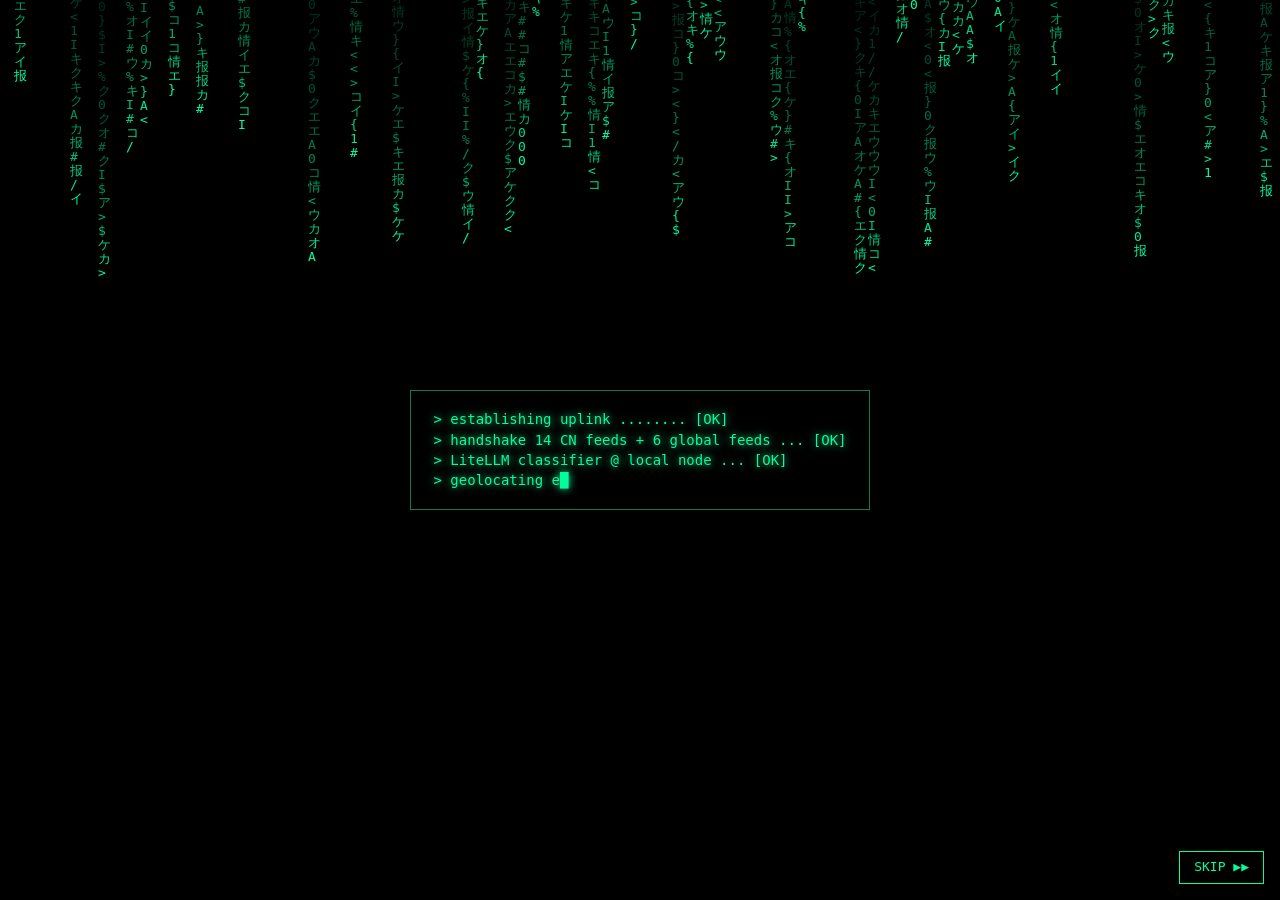
==== index.html @ e66cf2d8 "互联网情报系统 预览版：3D地球+事件流+模型榜+搜索+中英+本地门禁" ====
<!DOCTYPE html><html lang="zh-CN"><head><meta charset="utf-8"><meta name="viewport" content="width=device-width,initial-scale=1,viewport-fit=cover"><meta name="theme-color" content="#000">
<title>互联网情报系统 · Internet Intelligence System</title><style>:root{--g:#00ff9c;--c:#00e5ff;--r:#ff3b5c;--y:#ffc400;--dim:#0a7a52;--bg:#010403;--pn:rgba(0,20,12,.72)}*{box-sizing:border-box}html,body{margin:0;height:100%;background:var(--bg);color:#bfeedd;font:13px/1.45 "JetBrains Mono",Consolas,Menlo,monospace;overflow:hidden}a{color:var(--c);text-decoration:none}a:hover{text-decoration:underline}.crt{pointer-events:none;position:fixed;inset:0;z-index:90;background:repeating-linear-gradient(0deg,rgba(0,0,0,.18) 0 1px,transparent 1px 3px)}#intro{position:fixed;inset:0;z-index:100;background:#000;display:flex;align-items:center;justify-content:center;transition:opacity .6s}#intro canvas{position:absolute;inset:0;width:100%;height:100%}#introTxt{position:relative;color:var(--g);text-shadow:0 0 8px var(--g);font-size:14px;white-space:pre;max-width:92vw;overflow:hidden;background:rgba(0,0,0,.55);padding:18px 22px;border:1px solid var(--dim)}#introTxt .big{display:block;font-size:clamp(20px,5vw,44px);color:#eafff5;letter-spacing:.12em;margin:10px 0;text-shadow:0 0 14px var(--g),2px 0 var(--r),-2px 0 var(--c);animation:gl 2.2s infinite}@keyframes gl{0%,92%,100%{transform:none}93%{transform:translate(3px,-1px)}95%{transform:translate(-3px,1px)}97%{transform:translate(1px,2px)}}#skip{position:absolute;right:16px;bottom:16px;z-index:2;background:none;border:1px solid var(--g);color:var(--g);padding:6px 14px;font:inherit;cursor:pointer}#auth{position:fixed;inset:0;z-index:80;display:none;align-items:center;justify-content:center;background:radial-gradient(circle at 50% 40%,#032417,#000 70%)}#auth form{width:min(380px,92vw);padding:26px;border:1px solid var(--g);background:rgba(0,12,8,.9);box-shadow:0 0 30px rgba(0,255,156,.25)}#auth h1{margin:0 0 4px;color:var(--g);font-size:20px;letter-spacing:.08em}#auth .sub{color:var(--dim);margin-bottom:16px}#auth .tabs{display:flex;gap:8px;margin-bottom:14px}#auth .tabs button{flex:1}#auth label{display:block;margin:10px 0 4px;color:var(--c)}#auth input{width:100%;padding:9px;background:#000;border:1px solid var(--dim);color:var(--g);font:inherit;outline:none}#auth input:focus{border-color:var(--g);box-shadow:0 0 8px var(--g)}button.b{background:none;border:1px solid var(--dim);color:var(--g);padding:7px 10px;font:inherit;cursor:pointer}button.b.on,button.b:hover{border-color:var(--g);background:rgba(0,255,156,.12)}#auth .go{width:100%;margin-top:16px;padding:10px;border-color:var(--g)}#aMsg{min-height:1.4em;margin-top:10px;color:var(--y)}#auth .note{font-size:11px;color:var(--dim);margin-top:10px}#app{display:none;height:100%;grid-template-columns:330px 1fr 340px;grid-template-rows:auto auto 1fr;gap:8px;padding:8px}.panel{background:var(--pn);border:1px solid rgba(0,255,156,.28);position:relative;overflow:hidden;backdrop-filter:blur(3px)}.panel h2{margin:0;padding:7px 10px;font-size:13px;color:var(--c);border-bottom:1px solid rgba(0,229,255,.2);letter-spacing:.05em}header{grid-column:1/-1;display:flex;align-items:center;gap:14px;padding:8px 12px;flex-wrap:wrap}.logo{font-size:18px;color:var(--g);text-shadow:0 0 8px var(--g);letter-spacing:.08em;white-space:nowrap}.logo small{display:block;font-size:11px;color:var(--dim);letter-spacing:0}.stats{display:flex;gap:16px;margin-left:auto}.stats b{display:block;font-size:20px;color:var(--c);text-align:center}.stats span{font-size:11px;color:var(--dim)}.bar{grid-column:1/-1;display:flex;gap:6px;flex-wrap:wrap;align-items:center;padding:6px 10px}.bar input,.bar select{background:#000;border:1px solid var(--dim);color:var(--g);font:inherit;padding:6px 8px}#q{flex:1;min-width:180px}#stream{grid-row:3;display:flex;flex-direction:column}#evs{overflow-y:auto;flex:1;padding:4px 8px}.ev{padding:7px 4px;border-bottom:1px dashed rgba(0,255,156,.15);animation:in .5s}.ev:hover{background:rgba(0,229,255,.07)}@keyframes in{from{opacity:0;transform:translateX(-14px)}}.ev .t{color:#e6fff4}.ev .m{font-size:11px;color:var(--dim);margin-top:3px;display:flex;gap:6px;flex-wrap:wrap}.tag{padding:0 5px;border:1px solid;font-size:10px}.c-model{color:var(--c)}.c-funding{color:var(--y)}.c-policy{color:var(--r)}.c-paper{color:#b98cff}.c-product{color:var(--g)}.c-other{color:#789}#mapBox{grid-row:3;min-height:300px}#globe,#map2d{position:absolute;inset:0}#map2d{width:100%;height:100%}#mapInfo{position:absolute;left:10px;bottom:8px;font-size:11px;color:var(--dim);z-index:3;pointer-events:none}#legend{position:absolute;right:10px;top:40px;z-index:3;font-size:11px;display:flex;flex-direction:column;gap:3px}#side{grid-row:3;display:flex;flex-direction:column;gap:8px;overflow-y:auto}.rows{padding:6px 10px}.row{display:flex;align-items:center;gap:6px;margin:4px 0;font-size:12px}.row .n{width:84px;overflow:hidden;white-space:nowrap;text-overflow:ellipsis}.row .bar2{flex:1;height:8px;background:rgba(0,255,156,.1)}.row .bar2 i{display:block;height:100%;background:linear-gradient(90deg,var(--dim),var(--g));box-shadow:0 0 6px var(--g)}.row .v{width:36px;text-align:right;color:var(--c)}.lb{padding:4px 10px 8px}.lb .tabs{display:flex;gap:6px;margin:4px 0}.lb ol{margin:0;padding-left:22px}.lb li{margin:3px 0;font-size:12px}.lb li em{color:var(--y);font-style:normal;float:right}.lb .src{font-size:10px;color:var(--dim)}#tip{position:fixed;z-index:70;pointer-events:none;background:rgba(0,0,0,.9);border:1px solid var(--g);padding:6px 9px;max-width:300px;display:none;font-size:12px}@media (max-width:900px){html,body{overflow:auto}#app{display:none;flex-direction:column;height:auto}header{order:0}.bar{order:1}#mapBox{order:2}#stream{order:3}#side{order:4}#lang,#out{padding:4px 8px}header,.bar{grid-column:1}#mapBox{grid-row:auto;height:56vh}#stream{grid-row:auto;height:60vh}#side{grid-row:auto;overflow:visible}.stats{gap:10px;margin-left:0}.stats b{font-size:16px}.logo{font-size:15px}}</style></head><body>
<div class="crt"></div>
<div id="intro"><canvas id="rainI"></canvas><pre id="introTxt"></pre><button id="skip">SKIP ▶▶</button></div>
<div id="auth"><form autocomplete="on"><h1 id="aT"></h1><div class="sub" id="aSub"></div><div class="tabs"><button type="button" class="b on" id="tL"></button><button type="button" class="b" id="tR"></button></div>
<label id="lU" for="aU"></label><input id="aU" autocomplete="username" required><label id="lP" for="aP"></label><input id="aP" type="password" autocomplete="current-password" required>
<button class="b go" id="aGo"></button><div id="aMsg"></div><div class="note" id="aNote"></div></form></div>
<div id="app">
<header class="panel"><div class="logo"><span id="ttl"></span><small id="sub"></small></div>
<div class="stats"><div><b id="sE">0</b><span id="sL"></span></div><div><b id="sCn">0</b><span id="sC"></span></div><div><b id="sOr">0</b><span id="sO"></span></div><div><b id="sUv" style="font-size:12px">--</b><span id="sU"></span></div></div>
<button class="b" id="lang">EN</button><button class="b" id="out"></button></header>
<div class="bar panel"><input id="q" type="search"><select id="fCat"></select><select id="fReg"></select><select id="fT"></select></div>
<section class="panel" id="stream"><h2 id="hEv"></h2><div id="evs"></div></section>
<section class="panel" id="mapBox"><div id="globe"></div><canvas id="map2d"></canvas><div id="legend"></div><div id="mapInfo"></div></section>
<aside id="side"><section class="panel"><h2 id="hC"></h2><div class="rows" id="byC"></div></section><section class="panel"><h2 id="hO"></h2><div class="rows" id="byO"></div></section>
<section class="panel lb"><h2 id="hLb" style="margin:0 -10px"></h2><div class="tabs"><button class="b on" id="tA"></button><button class="b" id="tO"></button></div><div id="lbBody"></div></section></aside>
</div><script>const $=id=>document.getElementById(id);const MOB=matchMedia('(max-width:900px)').matches;
const I18N={zh:{title:'互联网情报系统',sub:'INTERNET INTELLIGENCE SYSTEM · 全球AI热点实时地图',ev:'实时事件流',events:'事件',countries:'国家/地区',orgs:'机构',updated:'更新',byC:'按国家/地区统计',byO:'按公司/机构统计',lb:'主流 AI 模型榜',q:'$ search 中英全文搜索…',allCat:'全部类别',allReg:'全部地区',allT:'全部时间',h24:'24小时内',d3:'3天内',d7:'7天内',
cat:{model:'模型发布',funding:'融资',policy:'政策',paper:'论文',product:'产品',other:'其他'},arena:'LMArena 综合',orr:'OpenRouter 调用量',src:'来源',login:'登录',reg:'注册',user:'用户名',pw:'密码',enter:'[ 接入系统 ]',create:'[ 创建账号 ]',logout:'退出',
aNote:'本地门禁：账号仅存于本浏览器，密码经 PBKDF2-SHA256 哈希。',aSub:'身份验证 // AUTH REQUIRED',noUser:'用户不存在，请先注册',badPw:'密码错误',exists:'用户名已存在',short:'用户名≥3位，密码≥6位',ok:'注册成功，正在接入…',mode2d:'2D 模式',mode3d:'3D 地球',unk:'未定位'},
en:{title:'Internet Intelligence System',sub:'互联网情报系统 · Global AI hotspots, live',ev:'Live Event Stream',events:'Events',countries:'Countries',orgs:'Orgs',updated:'Updated',byC:'By Country/Region',byO:'By Company/Org',lb:'Top AI Model Leaderboards',q:'$ search full-text (EN/中文)…',allCat:'All categories',allReg:'All regions',allT:'Any time',h24:'Last 24h',d3:'Last 3 days',d7:'Last 7 days',
cat:{model:'Model release',funding:'Funding',policy:'Policy',paper:'Paper',product:'Product',other:'Other'},arena:'LMArena Overall',orr:'OpenRouter usage',src:'Source',login:'Login',reg:'Register',user:'Username',pw:'Password',enter:'[ ACCESS ]',create:'[ CREATE ACCOUNT ]',logout:'Logout',
aNote:'Local gate only: account stored in this browser, password hashed with PBKDF2-SHA256.',aSub:'AUTH REQUIRED // 身份验证',noUser:'User not found — register first',badPw:'Wrong password',exists:'Username taken',short:'Username ≥3, password ≥6 chars',ok:'Registered, connecting…',mode2d:'2D mode',mode3d:'3D globe',unk:'Unlocated'}};
const CN={US:['美国','United States'],CN:['中国','China'],GB:['英国','UK'],FR:['法国','France'],DE:['德国','Germany'],JP:['日本','Japan'],KR:['韩国','Korea'],IN:['印度','India'],CA:['加拿大','Canada'],IL:['以色列','Israel'],SG:['新加坡','Singapore'],AE:['阿联酋','UAE'],SA:['沙特','Saudi Arabia'],TW:['中国台湾','Taiwan, China'],HK:['中国香港','Hong Kong, China'],RU:['俄罗斯','Russia'],BR:['巴西','Brazil'],AU:['澳大利亚','Australia'],NL:['荷兰','Netherlands'],SE:['瑞典','Sweden'],CH:['瑞士','Switzerland'],IT:['意大利','Italy'],ES:['西班牙','Spain'],EU:['欧盟','EU'],IE:['爱尔兰','Ireland']};
let L=localStorage.lang||'zh',T=I18N[L],EV=[],MD=null,view=[],G=null,mode=null,lbTab='arena',ms=null;
const cn=c=>c?(CN[c]?CN[c][L=='zh'?0:1]:c):T.unk;const esc=s=>String(s??'').replace(/[&<>"]/g,c=>({'&':'&amp;','<':'&lt;','>':'&gt;','"':'&quot;'})[c]);
const COL={model:'#00e5ff',funding:'#ffc400',policy:'#ff3b5c',paper:'#b98cff',product:'#00ff9c',other:'#678'};
function intro(done){const box=$('intro'),cv=$('rainI'),x=cv.getContext('2d');let w,h,cols,drops,run=true;
const rs=()=>{w=cv.width=innerWidth;h=cv.height=innerHeight;cols=Math.floor(w/(MOB?18:14));drops=Array(cols).fill(0).map(()=>Math.random()*-50)};rs();
const ch='01アイウエオカキクケコ<>/{}#$%AI情报';let last=0;
(function f(t){if(!run)return;if(t-last>(MOB?60:40)){last=t;x.fillStyle='rgba(0,0,0,.09)';x.fillRect(0,0,w,h);x.fillStyle='#00ff9c';x.font=(MOB?14:13)+'px monospace';
drops.forEach((d,i)=>{x.fillText(ch[Math.random()*ch.length|0],i*(MOB?18:14),d*14);drops[i]=d*14>h&&Math.random()>.97?0:d+1})}requestAnimationFrame(f)})(0);
const lines=['> establishing uplink ........ [OK]','> handshake 14 CN feeds + 6 global feeds ... [OK]','> LiteLLM classifier @ local node ... [OK]','> geolocating events ... [OK]','','#BIG#','','> ACCESS CONTROL ENGAGED_'];
const el=$('introTxt');let li=0,ci=0,out='';const big=`<span class="big">${T.title}</span>`;
const tick=()=>{if(!run)return;if(li>=lines.length){setTimeout(end,700);return}const l=lines[li];if(l=='#BIG#'){out+=big;li++;el.innerHTML=out;setTimeout(tick,500);return}
if(ci<l.length){ci+=3;el.innerHTML=out+esc(l.slice(0,ci))+'█';setTimeout(tick,14)}else{out+=esc(l)+'\n';li++;ci=0;el.innerHTML=out;setTimeout(tick,90)}};tick();
const end=()=>{if(!run)return;run=false;box.style.opacity=0;setTimeout(()=>{box.remove();done()},500)};$('skip').onclick=end;box.addEventListener('click',e=>{if(e.target.id!='skip')end()});}
const enc=new TextEncoder(),hex=b=>[...new Uint8Array(b)].map(x=>x.toString(16).padStart(2,'0')).join('');
async function hashPw(pw,salt){const k=await crypto.subtle.importKey('raw',enc.encode(pw),'PBKDF2',false,['deriveBits']);return hex(await crypto.subtle.deriveBits({name:'PBKDF2',salt:enc.encode(salt),iterations:150000,hash:'SHA-256'},k,256))}
const users=()=>JSON.parse(localStorage.iis_users||'{}');let aMode='login';
function authUI(){$('aT').textContent=T.title;$('aSub').textContent=T.aSub;$('tL').textContent=T.login;$('tR').textContent=T.reg;$('lU').textContent=T.user;$('lP').textContent=T.pw;$('aGo').textContent=aMode=='login'?T.enter:T.create;$('aNote').textContent=T.aNote;$('tL').classList.toggle('on',aMode=='login');$('tR').classList.toggle('on',aMode=='reg')}
function auth(done){if(sessionStorage.iis_session&&users()[sessionStorage.iis_session])return done();const a=$('auth');a.style.display='flex';authUI();
$('tL').onclick=()=>{aMode='login';authUI()};$('tR').onclick=()=>{aMode='reg';authUI()};
a.querySelector('form').onsubmit=async e=>{e.preventDefault();const u=$('aU').value.trim(),p=$('aP').value,m=$('aMsg');if(u.length<3||p.length<6){m.textContent=T.short;return}
const db=users();if(aMode=='reg'){if(db[u]){m.textContent=T.exists;return}const salt=hex(crypto.getRandomValues(new Uint8Array(16)));db[u]={salt,h:await hashPw(p,salt),t:Date.now()};localStorage.iis_users=JSON.stringify(db);m.textContent=T.ok}
else{if(!db[u]){m.textContent=T.noUser;return}if(await hashPw(p,db[u].salt)!==db[u].h){m.textContent=T.badPw;return}}
sessionStorage.iis_session=u;a.style.display='none';done()}}
async function race(path){const base=location.hostname.endsWith('github.io')||location.hostname=='localhost'?[path+'?_='+Date.now()]:[path];
const M=[...base,...['cdn.jsdmirror.com','gcore.jsdelivr.net','fastly.jsdelivr.net','cdn.jsdelivr.net'].map(h=>`https://${h}/gh/zeta-bat-2030/ai-radar-map@main/${path}`)];
return new Promise((res,rej)=>{let n=M.length,got=0;M.forEach((u,i)=>setTimeout(()=>{if(got)return;fetch(u).then(r=>r.ok?r.json():Promise.reject()).then(j=>{if(!got){got=1;res(j)}}).catch(()=>{if(--n==0)rej()})},i*300))})}
function tok(s){const out=[];String(s).toLowerCase().split(/[\s,.;:!?，。；：！？、"'“”‘’()（）\[\]【】《》<>|/\\-]+/).forEach(w=>{if(!w)return;if(/[\u4e00-\u9fff]/.test(w)){const c=[...w];c.forEach((x,i)=>{out.push(x);if(i<c.length-1)out.push(x+c[i+1])})}else out.push(w)});return out}
function buildIndex(){ms=new MiniSearch({fields:['title','zh','en','org','src'],storeFields:['id'],tokenize:tok,searchOptions:{tokenize:tok,prefix:true,fuzzy:.15,combineWith:'AND'}});ms.addAll(EV)}
function i18n(){T=I18N[L];document.documentElement.lang=L=='zh'?'zh-CN':'en';document.title=T.title;$('ttl').textContent=T.title;$('sub').textContent=T.sub;$('hEv').textContent='> '+T.ev+' tail -f';$('hC').textContent='> '+T.byC;$('hO').textContent='> '+T.byO;$('hLb').textContent='> '+T.lb;
$('q').placeholder=T.q;$('lang').textContent=L=='zh'?'EN':'中文';$('out').textContent=T.logout;
$('fCat').innerHTML=`<option value="">${T.allCat}</option>`+Object.keys(T.cat).map(k=>`<option value="${k}">${T.cat[k]}</option>`).join('');
const regs=[...new Set(EV.map(e=>e.country).filter(Boolean))].sort();const rv=$('fReg').value;$('fReg').innerHTML=`<option value="">${T.allReg}</option>`+regs.map(r=>`<option value="${r}">${cn(r)}</option>`).join('');$('fReg').value=rv;
$('fT').innerHTML=[['',T.allT],['24',T.h24],['72',T.d3],['168',T.d7]].map(([v,t])=>`<option value="${v}">${t}</option>`).join('');
$('legend').innerHTML=Object.keys(COL).map(k=>`<span style="color:${COL[k]}">■ ${T.cat[k]}</span>`).join('');$('sL').textContent=T.events;$('sC').textContent=T.countries;$('sO').textContent=T.orgs;$('sU').textContent=T.updated}
function filter(){const q=$('q').value.trim(),c=$('fCat').value,r=$('fReg').value,t=+$('fT').value;let base=EV;
if(q){const ids=new Set(ms.search(q).map(x=>x.id));base=EV.filter(e=>ids.has(e.id))}const now=Date.now();
view=base.filter(e=>(!c||e.cat==c)&&(!r||e.country==r)&&(!t||!e.ts||now-e.ts<t*3600e3));render()}
function stat(key,el){const m={};view.forEach(e=>{const k=e[key];if(k)m[k]=(m[k]||0)+1});const a=Object.entries(m).sort((x,y)=>y[1]-x[1]).slice(0,10),mx=a[0]?a[0][1]:1;
$(el).innerHTML=a.map(([k,v])=>`<div class="row"><span class="n" title="${esc(k)}">${esc(key=='country'?cn(k):k)}</span><span class="bar2"><i style="width:${v/mx*100}%"></i></span><span class="v">${v}</span></div>`).join('')||'<div class="row">—</div>';return a.length}
function evHTML(e){const s=L=='zh'?(e.zh||e.title):(e.en||e.title);const ago=e.ts?Math.max(0,Math.round((Date.now()-e.ts)/36e5))+'h':'';
return `<div class="ev" data-id="${e.id}"><div class="t"><a href="${esc(e.url)}" target="_blank" rel="noopener">${esc(s)}</a></div><div class="m"><span class="tag c-${e.cat}">${T.cat[e.cat]||e.cat}</span><span>📍${esc(cn(e.country))}${e.city?' · '+esc(e.city):''}</span>${e.org?`<span>◆${esc(e.org)}</span>`:''}<span>${T.src}: ${esc(e.src)}</span><span>${ago}</span></div></div>`}
function render(){$('evs').innerHTML=view.slice(0,150).map(evHTML).join('');$('sE').textContent=view.length;$('sCn').textContent=stat('country','byC');$('sOr').textContent=stat('org','byO');geo()}
function lb(){if(!MD)return;const A=MD.lmarena||[],O=MD.openrouter||[];const fmt=n=>n>1e12?(n/1e12).toFixed(1)+'T':(n/1e9).toFixed(0)+'B';
$('lbBody').innerHTML=lbTab=='arena'?`<ol>${A.map(m=>`<li><a href="${MD.lmarena_src}" target="_blank" rel="noopener">${esc(m.model)}</a> <span class="src">${esc(m.org)}</span><em>${m.score}</em></li>`).join('')}</ol><div class="src">${T.src}: <a href="${MD.lmarena_src}" target="_blank">lmarena.ai</a> · <a href="${MD.lmarena_data}" target="_blank">HF dataset</a> · ${A[0]?A[0].date:''}</div>`
:`<ol>${O.map(m=>`<li><a href="${esc(m.url)}" target="_blank" rel="noopener">${esc(m.model)}</a><em>${fmt(m.tokens)}</em></li>`).join('')}</ol><div class="src">${T.src}: <a href="${MD.openrouter_src}" target="_blank">openrouter.ai/rankings</a> · ${esc(MD.openrouter_range||'')} tokens</div>`;
$('tA').textContent=T.arena;$('tO').textContent=T.orr;$('tA').classList.toggle('on',lbTab=='arena');$('tO').classList.toggle('on',lbTab!='arena')}
const HUBS={US:[37.77,-122.42],CN:[39.9,116.4]};
function arcsOf(pts){const a=[];pts.forEach((p,i)=>{const h=p.country=='CN'?HUBS.US:HUBS.CN;if(i%2==0)a.push({startLat:p.lat,startLng:p.lng,endLat:h[0],endLng:h[1],color:[COL[p.cat],'rgba(0,229,255,.25)']});else if(pts[i-1])a.push({startLat:pts[i-1].lat,startLng:pts[i-1].lng,endLat:p.lat,endLng:p.lng,color:['rgba(0,255,156,.2)',COL[p.cat]]})});return a.slice(0,60)}
function weak(){const c=document.createElement('canvas');const gl=c.getContext('webgl')||c.getContext('experimental-webgl');if(!gl)return true;if(/[?&]2d/.test(location.search))return true;
return MOB&&((navigator.deviceMemory&&navigator.deviceMemory<=3)||(navigator.hardwareConcurrency&&navigator.hardwareConcurrency<=4))}
function initMap(){if(!weak()&&window.Globe){mode='3d';const el=$('globe');G=Globe({rendererConfig:{antialias:!MOB,powerPreference:'high-performance'}})(el).globeImageUrl('vendor/earth-night.jpg').bumpImageUrl(MOB?null:'vendor/earth-topology.png').backgroundColor('rgba(0,0,0,0)')
.atmosphereColor('#00ff9c').atmosphereAltitude(.18).pointAltitude(.02).pointRadius(.45).pointColor(d=>COL[d.cat]).pointLabel(d=>`<div style="background:#000c;border:1px solid #0f9;padding:5px;max-width:260px">${esc(L=='zh'?d.zh||d.title:d.en||d.title)}</div>`).onPointClick(d=>open(d.url,'_blank'))
.arcColor('color').arcDashLength(.4).arcDashGap(2).arcDashAnimateTime(()=>1800+Math.random()*2500).arcStroke(.5)
.ringColor(d=>t=>`rgba(0,255,156,${1-t})`).ringMaxRadius(3.5).ringPropagationSpeed(2.5).ringRepeatPeriod(1400);
const fit=()=>G.width(el.clientWidth).height(el.clientHeight);fit();addEventListener('resize',fit);G.controls().autoRotate=true;G.controls().autoRotateSpeed=.45;G.pointOfView({lat:30,lng:100,altitude:MOB?2.6:2.1});$('map2d').style.display='none'}
else{mode='2d';$('globe').style.display='none';img.src='vendor/earth-night.jpg';img.onload=draw2d;addEventListener('resize',draw2d);(function loop(){draw2d();setTimeout(()=>requestAnimationFrame(loop),MOB?80:40)})()}
$('mapInfo').textContent=(mode=='3d'?T.mode3d:T.mode2d)+' · drag / zoom · ?2d'}
const img=new Image();let t2=0;
function draw2d(){const c=$('map2d'),r=c.getBoundingClientRect();if(!r.width)return;const dpr=Math.min(devicePixelRatio,2);if(c.width!=r.width*dpr){c.width=r.width*dpr;c.height=r.height*dpr}const x=c.getContext('2d');x.setTransform(dpr,0,0,dpr,0,0);
const W=r.width,H=r.height;x.fillStyle='#000';x.fillRect(0,0,W,H);const s=Math.min(W/2,H)*1,mw=s*2,mh=s,ox=(W-mw)/2,oy=(H-mh)/2;if(img.complete)x.drawImage(img,ox,oy,mw,mh);
const P=(la,ln)=>[ox+(ln+180)/360*mw,oy+(90-la)/180*mh];t2+=.012;const pts=view.filter(e=>e.lat!=null);
arcsOf(pts).forEach((a,i)=>{const[x1,y1]=P(a.startLat,a.startLng),[x2,y2]=P(a.endLat,a.endLng),mx=(x1+x2)/2,my=(y1+y2)/2-Math.hypot(x2-x1,y2-y1)*.3;x.strokeStyle='rgba(0,229,255,.18)';x.lineWidth=1;x.beginPath();x.moveTo(x1,y1);x.quadraticCurveTo(mx,my,x2,y2);x.stroke();
const k=(t2+i*.13)%1,qx=(1-k)*(1-k)*x1+2*(1-k)*k*mx+k*k*x2,qy=(1-k)*(1-k)*y1+2*(1-k)*k*my+k*k*y2;x.fillStyle=a.color[0];x.beginPath();x.arc(qx,qy,2,0,7);x.fill()});
pts.forEach((p,i)=>{const[px,py]=P(p.lat,p.lng),k=(t2*1.5+i*.07)%1;x.strokeStyle=`rgba(0,255,156,${1-k})`;x.beginPath();x.arc(px,py,2+k*10,0,7);x.stroke();x.fillStyle=COL[p.cat];x.beginPath();x.arc(px,py,2.5,0,7);x.fill()})}
function geo(){const pts=view.filter(e=>e.lat!=null);if(mode=='3d'&&G){G.pointsData(pts).arcsData(arcsOf(pts)).ringsData(pts.slice(0,MOB?12:30))}}
function live(){let i=0;setInterval(()=>{if(!view.length||$('q').value)return;const box=$('evs');if(box.children.length<2)return;const n=box.lastElementChild,e=EV.find(x=>x.id==n.dataset.id)||{};n.style.animation='none';n.offsetWidth;n.style.animation='';n.style.borderLeft='2px solid '+COL[e.cat];box.prepend(n);box.scrollTop=0;
if(mode=='3d'&&G&&e.lat!=null&&!MOB)G.pointOfView({lat:e.lat,lng:e.lng,altitude:2.1},1600)},4000)}
function loadScript(src){return new Promise((r,j)=>{const s=document.createElement('script');s.src=src;s.onload=r;s.onerror=j;document.head.appendChild(s)})}
async function start(){$('app').style.display=MOB?'flex':'grid';i18n();
const [ev,md]=await Promise.all([race('data/events.json'),race('data/models.json').catch(()=>null),loadScript('vendor/minisearch.min.js')]);
EV=ev.items.sort((a,b)=>(b.ts||0)-(a.ts||0));MD=md;$('sUv').textContent=new Date(ev.generated_at).toLocaleString(L=='zh'?'zh-CN':'en-US',{hour12:false});i18n();buildIndex();lb();filter();live();
if(!weak())loadScript('vendor/globe.gl.min.js').then(()=>{initMap();geo()}).catch(()=>{initMap()});else{initMap()}}
['q','fCat','fReg','fT'].forEach(id=>$(id).addEventListener(id=='q'?'input':'change',filter));
$('lang').onclick=()=>{L=L=='zh'?'en':'zh';localStorage.lang=L;i18n();authUI();render();lb()};$('tA').onclick=()=>{lbTab='arena';lb()};$('tO').onclick=()=>{lbTab='or';lb()};
$('out').onclick=()=>{delete sessionStorage.iis_session;location.reload()};
const skipIntro=sessionStorage.iis_intro;sessionStorage.iis_intro=1;(skipIntro?f=>{$('intro').remove();f()}:intro)(()=>auth(start));</script></body></html>
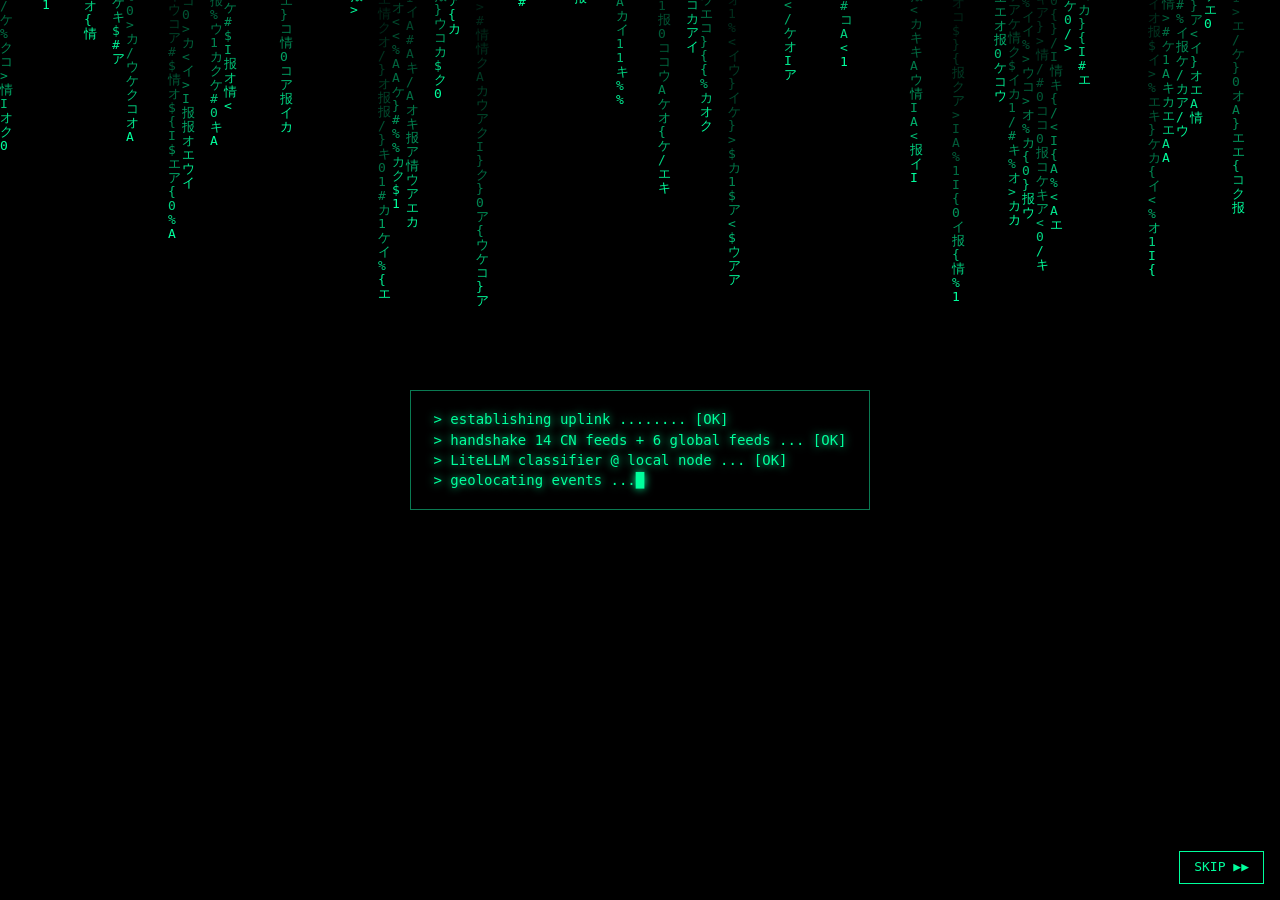
==== commit 46f11c99: "库文件走国内镜像，失败回退本地" ====
--- a/index.html
+++ b/index.html
@@ -89,7 +89,8 @@
 function geo(){const pts=view.filter(e=>e.lat!=null);if(mode=='3d'&&G){G.pointsData(pts).arcsData(arcsOf(pts)).ringsData(pts.slice(0,MOB?12:30))}}
 function live(){let i=0;setInterval(()=>{if(!view.length||$('q').value)return;const box=$('evs');if(box.children.length<2)return;const n=box.lastElementChild,e=EV.find(x=>x.id==n.dataset.id)||{};n.style.animation='none';n.offsetWidth;n.style.animation='';n.style.borderLeft='2px solid '+COL[e.cat];box.prepend(n);box.scrollTop=0;
 if(mode=='3d'&&G&&e.lat!=null&&!MOB)G.pointOfView({lat:e.lat,lng:e.lng,altitude:2.1},1600)},4000)}
-function loadScript(src){return new Promise((r,j)=>{const s=document.createElement('script');s.src=src;s.onload=r;s.onerror=j;document.head.appendChild(s)})}
+function ld(src){return new Promise((r,j)=>{const s=document.createElement('script');s.src=src;s.onload=r;s.onerror=j;document.head.appendChild(s)})}
+const LOC=/^(localhost|127\.)/.test(location.hostname);function loadScript(src){return LOC?ld(src):ld('https://cdn.jsdmirror.com/gh/zeta-bat-2030/ai-radar-map@main/'+src).catch(()=>ld(src))}
 async function start(){$('app').style.display=MOB?'flex':'grid';i18n();
 const [ev,md]=await Promise.all([race('data/events.json'),race('data/models.json').catch(()=>null),loadScript('vendor/minisearch.min.js')]);
 EV=ev.items.sort((a,b)=>(b.ts||0)-(a.ts||0));MD=md;$('sUv').textContent=new Date(ev.generated_at).toLocaleString(L=='zh'?'zh-CN':'en-US',{hour12:false});i18n();buildIndex();lb();filter();live();
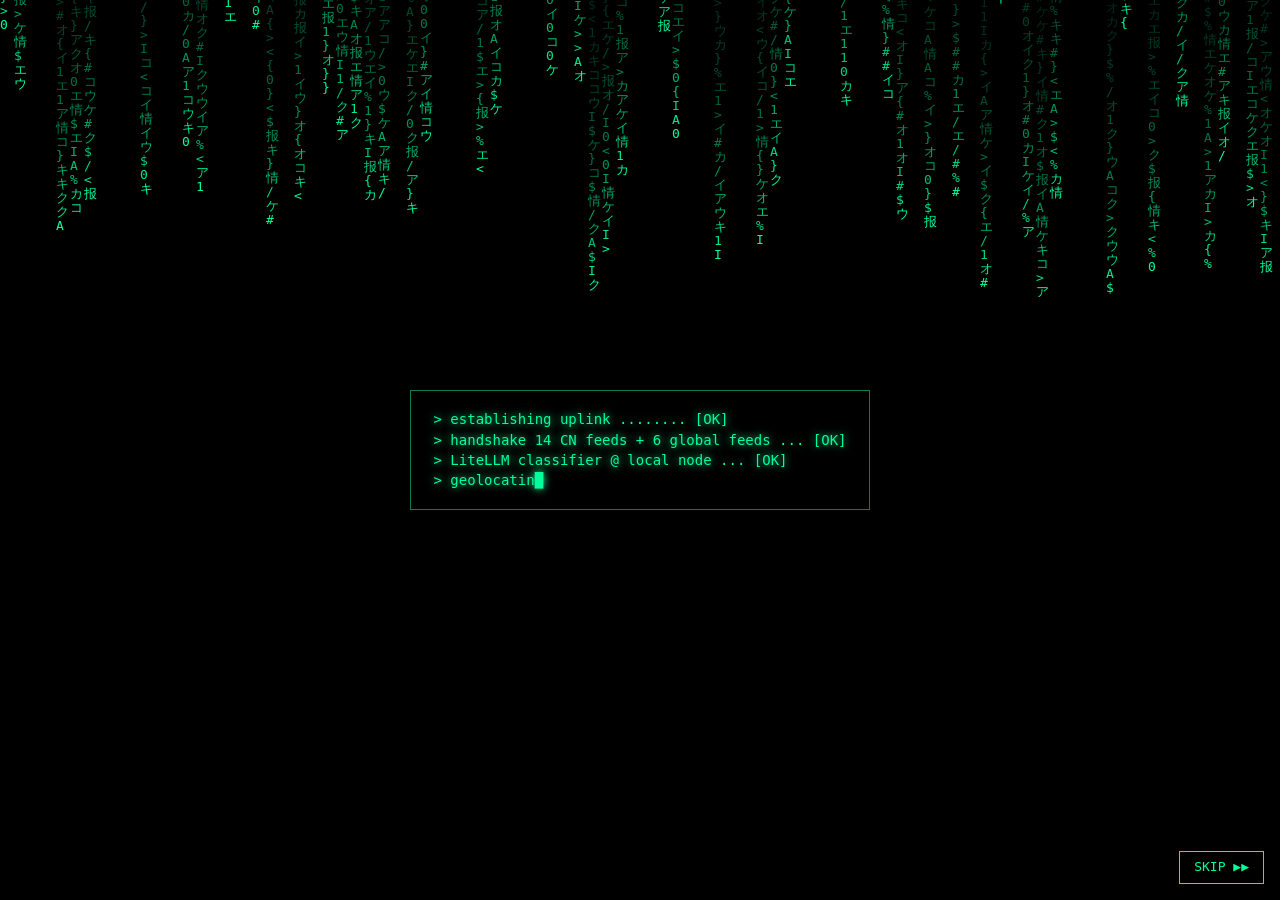
==== commit ae49a28e: "手机进入动画文字自适应" ====
--- a/index.html
+++ b/index.html
@@ -1,5 +1,5 @@
 <!DOCTYPE html><html lang="zh-CN"><head><meta charset="utf-8"><meta name="viewport" content="width=device-width,initial-scale=1,viewport-fit=cover"><meta name="theme-color" content="#000">
-<title>互联网情报系统 · Internet Intelligence System</title><style>:root{--g:#00ff9c;--c:#00e5ff;--r:#ff3b5c;--y:#ffc400;--dim:#0a7a52;--bg:#010403;--pn:rgba(0,20,12,.72)}*{box-sizing:border-box}html,body{margin:0;height:100%;background:var(--bg);color:#bfeedd;font:13px/1.45 "JetBrains Mono",Consolas,Menlo,monospace;overflow:hidden}a{color:var(--c);text-decoration:none}a:hover{text-decoration:underline}.crt{pointer-events:none;position:fixed;inset:0;z-index:90;background:repeating-linear-gradient(0deg,rgba(0,0,0,.18) 0 1px,transparent 1px 3px)}#intro{position:fixed;inset:0;z-index:100;background:#000;display:flex;align-items:center;justify-content:center;transition:opacity .6s}#intro canvas{position:absolute;inset:0;width:100%;height:100%}#introTxt{position:relative;color:var(--g);text-shadow:0 0 8px var(--g);font-size:14px;white-space:pre;max-width:92vw;overflow:hidden;background:rgba(0,0,0,.55);padding:18px 22px;border:1px solid var(--dim)}#introTxt .big{display:block;font-size:clamp(20px,5vw,44px);color:#eafff5;letter-spacing:.12em;margin:10px 0;text-shadow:0 0 14px var(--g),2px 0 var(--r),-2px 0 var(--c);animation:gl 2.2s infinite}@keyframes gl{0%,92%,100%{transform:none}93%{transform:translate(3px,-1px)}95%{transform:translate(-3px,1px)}97%{transform:translate(1px,2px)}}#skip{position:absolute;right:16px;bottom:16px;z-index:2;background:none;border:1px solid var(--g);color:var(--g);padding:6px 14px;font:inherit;cursor:pointer}#auth{position:fixed;inset:0;z-index:80;display:none;align-items:center;justify-content:center;background:radial-gradient(circle at 50% 40%,#032417,#000 70%)}#auth form{width:min(380px,92vw);padding:26px;border:1px solid var(--g);background:rgba(0,12,8,.9);box-shadow:0 0 30px rgba(0,255,156,.25)}#auth h1{margin:0 0 4px;color:var(--g);font-size:20px;letter-spacing:.08em}#auth .sub{color:var(--dim);margin-bottom:16px}#auth .tabs{display:flex;gap:8px;margin-bottom:14px}#auth .tabs button{flex:1}#auth label{display:block;margin:10px 0 4px;color:var(--c)}#auth input{width:100%;padding:9px;background:#000;border:1px solid var(--dim);color:var(--g);font:inherit;outline:none}#auth input:focus{border-color:var(--g);box-shadow:0 0 8px var(--g)}button.b{background:none;border:1px solid var(--dim);color:var(--g);padding:7px 10px;font:inherit;cursor:pointer}button.b.on,button.b:hover{border-color:var(--g);background:rgba(0,255,156,.12)}#auth .go{width:100%;margin-top:16px;padding:10px;border-color:var(--g)}#aMsg{min-height:1.4em;margin-top:10px;color:var(--y)}#auth .note{font-size:11px;color:var(--dim);margin-top:10px}#app{display:none;height:100%;grid-template-columns:330px 1fr 340px;grid-template-rows:auto auto 1fr;gap:8px;padding:8px}.panel{background:var(--pn);border:1px solid rgba(0,255,156,.28);position:relative;overflow:hidden;backdrop-filter:blur(3px)}.panel h2{margin:0;padding:7px 10px;font-size:13px;color:var(--c);border-bottom:1px solid rgba(0,229,255,.2);letter-spacing:.05em}header{grid-column:1/-1;display:flex;align-items:center;gap:14px;padding:8px 12px;flex-wrap:wrap}.logo{font-size:18px;color:var(--g);text-shadow:0 0 8px var(--g);letter-spacing:.08em;white-space:nowrap}.logo small{display:block;font-size:11px;color:var(--dim);letter-spacing:0}.stats{display:flex;gap:16px;margin-left:auto}.stats b{display:block;font-size:20px;color:var(--c);text-align:center}.stats span{font-size:11px;color:var(--dim)}.bar{grid-column:1/-1;display:flex;gap:6px;flex-wrap:wrap;align-items:center;padding:6px 10px}.bar input,.bar select{background:#000;border:1px solid var(--dim);color:var(--g);font:inherit;padding:6px 8px}#q{flex:1;min-width:180px}#stream{grid-row:3;display:flex;flex-direction:column}#evs{overflow-y:auto;flex:1;padding:4px 8px}.ev{padding:7px 4px;border-bottom:1px dashed rgba(0,255,156,.15);animation:in .5s}.ev:hover{background:rgba(0,229,255,.07)}@keyframes in{from{opacity:0;transform:translateX(-14px)}}.ev .t{color:#e6fff4}.ev .m{font-size:11px;color:var(--dim);margin-top:3px;display:flex;gap:6px;flex-wrap:wrap}.tag{padding:0 5px;border:1px solid;font-size:10px}.c-model{color:var(--c)}.c-funding{color:var(--y)}.c-policy{color:var(--r)}.c-paper{color:#b98cff}.c-product{color:var(--g)}.c-other{color:#789}#mapBox{grid-row:3;min-height:300px}#globe,#map2d{position:absolute;inset:0}#map2d{width:100%;height:100%}#mapInfo{position:absolute;left:10px;bottom:8px;font-size:11px;color:var(--dim);z-index:3;pointer-events:none}#legend{position:absolute;right:10px;top:40px;z-index:3;font-size:11px;display:flex;flex-direction:column;gap:3px}#side{grid-row:3;display:flex;flex-direction:column;gap:8px;overflow-y:auto}.rows{padding:6px 10px}.row{display:flex;align-items:center;gap:6px;margin:4px 0;font-size:12px}.row .n{width:84px;overflow:hidden;white-space:nowrap;text-overflow:ellipsis}.row .bar2{flex:1;height:8px;background:rgba(0,255,156,.1)}.row .bar2 i{display:block;height:100%;background:linear-gradient(90deg,var(--dim),var(--g));box-shadow:0 0 6px var(--g)}.row .v{width:36px;text-align:right;color:var(--c)}.lb{padding:4px 10px 8px}.lb .tabs{display:flex;gap:6px;margin:4px 0}.lb ol{margin:0;padding-left:22px}.lb li{margin:3px 0;font-size:12px}.lb li em{color:var(--y);font-style:normal;float:right}.lb .src{font-size:10px;color:var(--dim)}#tip{position:fixed;z-index:70;pointer-events:none;background:rgba(0,0,0,.9);border:1px solid var(--g);padding:6px 9px;max-width:300px;display:none;font-size:12px}@media (max-width:900px){html,body{overflow:auto}#app{display:none;flex-direction:column;height:auto}header{order:0}.bar{order:1}#mapBox{order:2}#stream{order:3}#side{order:4}#lang,#out{padding:4px 8px}header,.bar{grid-column:1}#mapBox{grid-row:auto;height:56vh}#stream{grid-row:auto;height:60vh}#side{grid-row:auto;overflow:visible}.stats{gap:10px;margin-left:0}.stats b{font-size:16px}.logo{font-size:15px}}</style></head><body>
+<title>互联网情报系统 · Internet Intelligence System</title><style>:root{--g:#00ff9c;--c:#00e5ff;--r:#ff3b5c;--y:#ffc400;--dim:#0a7a52;--bg:#010403;--pn:rgba(0,20,12,.72)}*{box-sizing:border-box}html,body{margin:0;height:100%;background:var(--bg);color:#bfeedd;font:13px/1.45 "JetBrains Mono",Consolas,Menlo,monospace;overflow:hidden}a{color:var(--c);text-decoration:none}a:hover{text-decoration:underline}.crt{pointer-events:none;position:fixed;inset:0;z-index:90;background:repeating-linear-gradient(0deg,rgba(0,0,0,.18) 0 1px,transparent 1px 3px)}#intro{position:fixed;inset:0;z-index:100;background:#000;display:flex;align-items:center;justify-content:center;transition:opacity .6s}#intro canvas{position:absolute;inset:0;width:100%;height:100%}#introTxt{position:relative;color:var(--g);text-shadow:0 0 8px var(--g);font-size:clamp(11px,3.2vw,14px);white-space:pre-wrap;word-break:break-all;max-width:92vw;overflow:hidden;background:rgba(0,0,0,.55);padding:18px 22px;border:1px solid var(--dim)}#introTxt .big{display:block;font-size:clamp(20px,5vw,44px);color:#eafff5;letter-spacing:.12em;margin:10px 0;text-shadow:0 0 14px var(--g),2px 0 var(--r),-2px 0 var(--c);animation:gl 2.2s infinite}@keyframes gl{0%,92%,100%{transform:none}93%{transform:translate(3px,-1px)}95%{transform:translate(-3px,1px)}97%{transform:translate(1px,2px)}}#skip{position:absolute;right:16px;bottom:16px;z-index:2;background:none;border:1px solid var(--g);color:var(--g);padding:6px 14px;font:inherit;cursor:pointer}#auth{position:fixed;inset:0;z-index:80;display:none;align-items:center;justify-content:center;background:radial-gradient(circle at 50% 40%,#032417,#000 70%)}#auth form{width:min(380px,92vw);padding:26px;border:1px solid var(--g);background:rgba(0,12,8,.9);box-shadow:0 0 30px rgba(0,255,156,.25)}#auth h1{margin:0 0 4px;color:var(--g);font-size:20px;letter-spacing:.08em}#auth .sub{color:var(--dim);margin-bottom:16px}#auth .tabs{display:flex;gap:8px;margin-bottom:14px}#auth .tabs button{flex:1}#auth label{display:block;margin:10px 0 4px;color:var(--c)}#auth input{width:100%;padding:9px;background:#000;border:1px solid var(--dim);color:var(--g);font:inherit;outline:none}#auth input:focus{border-color:var(--g);box-shadow:0 0 8px var(--g)}button.b{background:none;border:1px solid var(--dim);color:var(--g);padding:7px 10px;font:inherit;cursor:pointer}button.b.on,button.b:hover{border-color:var(--g);background:rgba(0,255,156,.12)}#auth .go{width:100%;margin-top:16px;padding:10px;border-color:var(--g)}#aMsg{min-height:1.4em;margin-top:10px;color:var(--y)}#auth .note{font-size:11px;color:var(--dim);margin-top:10px}#app{display:none;height:100%;grid-template-columns:330px 1fr 340px;grid-template-rows:auto auto 1fr;gap:8px;padding:8px}.panel{background:var(--pn);border:1px solid rgba(0,255,156,.28);position:relative;overflow:hidden;backdrop-filter:blur(3px)}.panel h2{margin:0;padding:7px 10px;font-size:13px;color:var(--c);border-bottom:1px solid rgba(0,229,255,.2);letter-spacing:.05em}header{grid-column:1/-1;display:flex;align-items:center;gap:14px;padding:8px 12px;flex-wrap:wrap}.logo{font-size:18px;color:var(--g);text-shadow:0 0 8px var(--g);letter-spacing:.08em;white-space:nowrap}.logo small{display:block;font-size:11px;color:var(--dim);letter-spacing:0}.stats{display:flex;gap:16px;margin-left:auto}.stats b{display:block;font-size:20px;color:var(--c);text-align:center}.stats span{font-size:11px;color:var(--dim)}.bar{grid-column:1/-1;display:flex;gap:6px;flex-wrap:wrap;align-items:center;padding:6px 10px}.bar input,.bar select{background:#000;border:1px solid var(--dim);color:var(--g);font:inherit;padding:6px 8px}#q{flex:1;min-width:180px}#stream{grid-row:3;display:flex;flex-direction:column}#evs{overflow-y:auto;flex:1;padding:4px 8px}.ev{padding:7px 4px;border-bottom:1px dashed rgba(0,255,156,.15);animation:in .5s}.ev:hover{background:rgba(0,229,255,.07)}@keyframes in{from{opacity:0;transform:translateX(-14px)}}.ev .t{color:#e6fff4}.ev .m{font-size:11px;color:var(--dim);margin-top:3px;display:flex;gap:6px;flex-wrap:wrap}.tag{padding:0 5px;border:1px solid;font-size:10px}.c-model{color:var(--c)}.c-funding{color:var(--y)}.c-policy{color:var(--r)}.c-paper{color:#b98cff}.c-product{color:var(--g)}.c-other{color:#789}#mapBox{grid-row:3;min-height:300px}#globe,#map2d{position:absolute;inset:0}#map2d{width:100%;height:100%}#mapInfo{position:absolute;left:10px;bottom:8px;font-size:11px;color:var(--dim);z-index:3;pointer-events:none}#legend{position:absolute;right:10px;top:40px;z-index:3;font-size:11px;display:flex;flex-direction:column;gap:3px}#side{grid-row:3;display:flex;flex-direction:column;gap:8px;overflow-y:auto}.rows{padding:6px 10px}.row{display:flex;align-items:center;gap:6px;margin:4px 0;font-size:12px}.row .n{width:84px;overflow:hidden;white-space:nowrap;text-overflow:ellipsis}.row .bar2{flex:1;height:8px;background:rgba(0,255,156,.1)}.row .bar2 i{display:block;height:100%;background:linear-gradient(90deg,var(--dim),var(--g));box-shadow:0 0 6px var(--g)}.row .v{width:36px;text-align:right;color:var(--c)}.lb{padding:4px 10px 8px}.lb .tabs{display:flex;gap:6px;margin:4px 0}.lb ol{margin:0;padding-left:22px}.lb li{margin:3px 0;font-size:12px}.lb li em{color:var(--y);font-style:normal;float:right}.lb .src{font-size:10px;color:var(--dim)}#tip{position:fixed;z-index:70;pointer-events:none;background:rgba(0,0,0,.9);border:1px solid var(--g);padding:6px 9px;max-width:300px;display:none;font-size:12px}@media (max-width:900px){html,body{overflow:auto}#app{display:none;flex-direction:column;height:auto}header{order:0}.bar{order:1}#mapBox{order:2}#stream{order:3}#side{order:4}#lang,#out{padding:4px 8px}header,.bar{grid-column:1}#mapBox{grid-row:auto;height:56vh}#stream{grid-row:auto;height:60vh}#side{grid-row:auto;overflow:visible}.stats{gap:10px;margin-left:0}.stats b{font-size:16px}.logo{font-size:15px}}</style></head><body>
 <div class="crt"></div>
 <div id="intro"><canvas id="rainI"></canvas><pre id="introTxt"></pre><button id="skip">SKIP ▶▶</button></div>
 <div id="auth"><form autocomplete="on"><h1 id="aT"></h1><div class="sub" id="aSub"></div><div class="tabs"><button type="button" class="b on" id="tL"></button><button type="button" class="b" id="tR"></button></div>
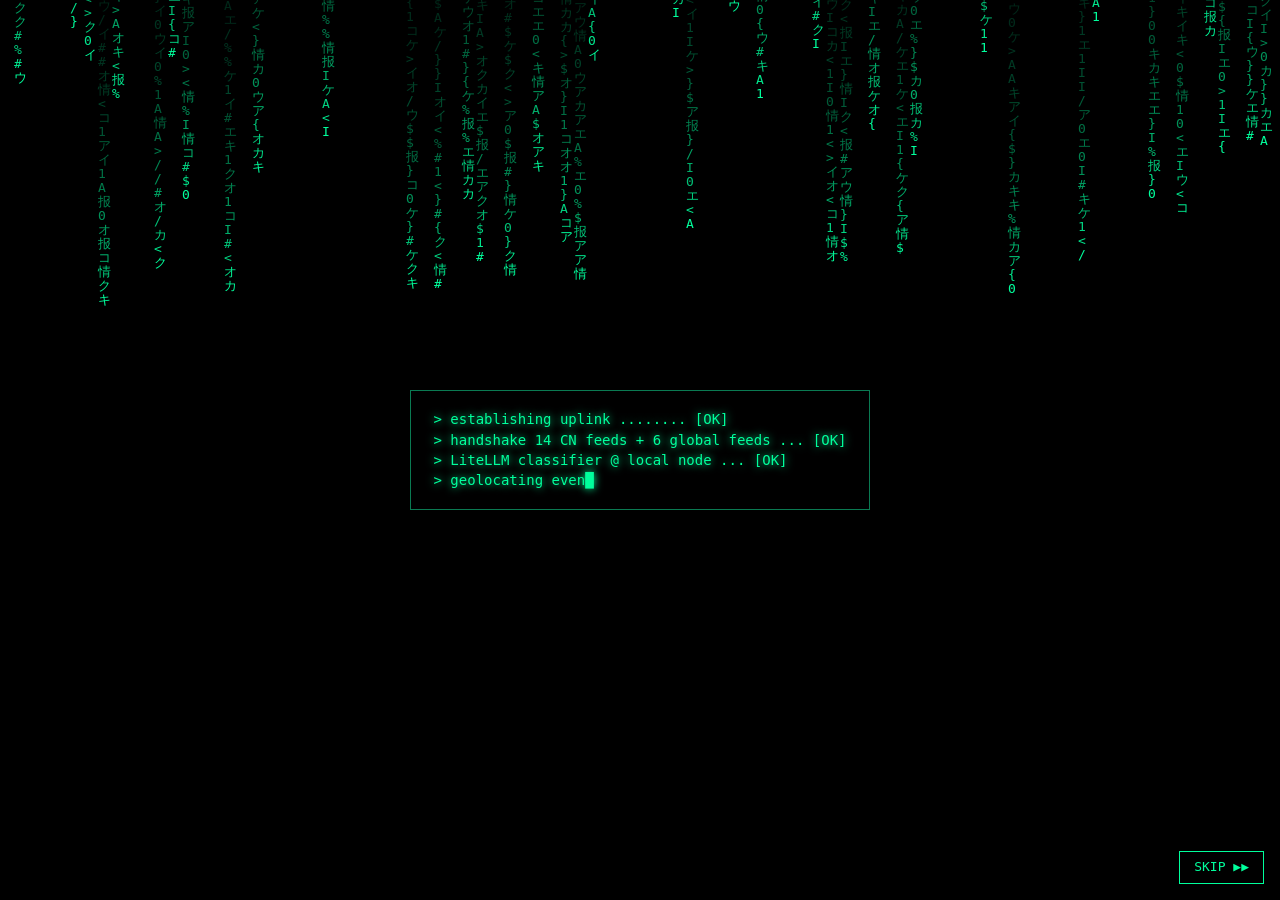
==== commit 890dc45c: "真后端鉴权：Cloudflare Worker+D1 审批制登录，数据移出公开仓库" ====
--- a/index.html
+++ b/index.html
@@ -1,26 +1,27 @@
 <!DOCTYPE html><html lang="zh-CN"><head><meta charset="utf-8"><meta name="viewport" content="width=device-width,initial-scale=1,viewport-fit=cover"><meta name="theme-color" content="#000">
-<title>互联网情报系统 · Internet Intelligence System</title><style>:root{--g:#00ff9c;--c:#00e5ff;--r:#ff3b5c;--y:#ffc400;--dim:#0a7a52;--bg:#010403;--pn:rgba(0,20,12,.72)}*{box-sizing:border-box}html,body{margin:0;height:100%;background:var(--bg);color:#bfeedd;font:13px/1.45 "JetBrains Mono",Consolas,Menlo,monospace;overflow:hidden}a{color:var(--c);text-decoration:none}a:hover{text-decoration:underline}.crt{pointer-events:none;position:fixed;inset:0;z-index:90;background:repeating-linear-gradient(0deg,rgba(0,0,0,.18) 0 1px,transparent 1px 3px)}#intro{position:fixed;inset:0;z-index:100;background:#000;display:flex;align-items:center;justify-content:center;transition:opacity .6s}#intro canvas{position:absolute;inset:0;width:100%;height:100%}#introTxt{position:relative;color:var(--g);text-shadow:0 0 8px var(--g);font-size:clamp(11px,3.2vw,14px);white-space:pre-wrap;word-break:break-all;max-width:92vw;overflow:hidden;background:rgba(0,0,0,.55);padding:18px 22px;border:1px solid var(--dim)}#introTxt .big{display:block;font-size:clamp(20px,5vw,44px);color:#eafff5;letter-spacing:.12em;margin:10px 0;text-shadow:0 0 14px var(--g),2px 0 var(--r),-2px 0 var(--c);animation:gl 2.2s infinite}@keyframes gl{0%,92%,100%{transform:none}93%{transform:translate(3px,-1px)}95%{transform:translate(-3px,1px)}97%{transform:translate(1px,2px)}}#skip{position:absolute;right:16px;bottom:16px;z-index:2;background:none;border:1px solid var(--g);color:var(--g);padding:6px 14px;font:inherit;cursor:pointer}#auth{position:fixed;inset:0;z-index:80;display:none;align-items:center;justify-content:center;background:radial-gradient(circle at 50% 40%,#032417,#000 70%)}#auth form{width:min(380px,92vw);padding:26px;border:1px solid var(--g);background:rgba(0,12,8,.9);box-shadow:0 0 30px rgba(0,255,156,.25)}#auth h1{margin:0 0 4px;color:var(--g);font-size:20px;letter-spacing:.08em}#auth .sub{color:var(--dim);margin-bottom:16px}#auth .tabs{display:flex;gap:8px;margin-bottom:14px}#auth .tabs button{flex:1}#auth label{display:block;margin:10px 0 4px;color:var(--c)}#auth input{width:100%;padding:9px;background:#000;border:1px solid var(--dim);color:var(--g);font:inherit;outline:none}#auth input:focus{border-color:var(--g);box-shadow:0 0 8px var(--g)}button.b{background:none;border:1px solid var(--dim);color:var(--g);padding:7px 10px;font:inherit;cursor:pointer}button.b.on,button.b:hover{border-color:var(--g);background:rgba(0,255,156,.12)}#auth .go{width:100%;margin-top:16px;padding:10px;border-color:var(--g)}#aMsg{min-height:1.4em;margin-top:10px;color:var(--y)}#auth .note{font-size:11px;color:var(--dim);margin-top:10px}#app{display:none;height:100%;grid-template-columns:330px 1fr 340px;grid-template-rows:auto auto 1fr;gap:8px;padding:8px}.panel{background:var(--pn);border:1px solid rgba(0,255,156,.28);position:relative;overflow:hidden;backdrop-filter:blur(3px)}.panel h2{margin:0;padding:7px 10px;font-size:13px;color:var(--c);border-bottom:1px solid rgba(0,229,255,.2);letter-spacing:.05em}header{grid-column:1/-1;display:flex;align-items:center;gap:14px;padding:8px 12px;flex-wrap:wrap}.logo{font-size:18px;color:var(--g);text-shadow:0 0 8px var(--g);letter-spacing:.08em;white-space:nowrap}.logo small{display:block;font-size:11px;color:var(--dim);letter-spacing:0}.stats{display:flex;gap:16px;margin-left:auto}.stats b{display:block;font-size:20px;color:var(--c);text-align:center}.stats span{font-size:11px;color:var(--dim)}.bar{grid-column:1/-1;display:flex;gap:6px;flex-wrap:wrap;align-items:center;padding:6px 10px}.bar input,.bar select{background:#000;border:1px solid var(--dim);color:var(--g);font:inherit;padding:6px 8px}#q{flex:1;min-width:180px}#stream{grid-row:3;display:flex;flex-direction:column}#evs{overflow-y:auto;flex:1;padding:4px 8px}.ev{padding:7px 4px;border-bottom:1px dashed rgba(0,255,156,.15);animation:in .5s}.ev:hover{background:rgba(0,229,255,.07)}@keyframes in{from{opacity:0;transform:translateX(-14px)}}.ev .t{color:#e6fff4}.ev .m{font-size:11px;color:var(--dim);margin-top:3px;display:flex;gap:6px;flex-wrap:wrap}.tag{padding:0 5px;border:1px solid;font-size:10px}.c-model{color:var(--c)}.c-funding{color:var(--y)}.c-policy{color:var(--r)}.c-paper{color:#b98cff}.c-product{color:var(--g)}.c-other{color:#789}#mapBox{grid-row:3;min-height:300px}#globe,#map2d{position:absolute;inset:0}#map2d{width:100%;height:100%}#mapInfo{position:absolute;left:10px;bottom:8px;font-size:11px;color:var(--dim);z-index:3;pointer-events:none}#legend{position:absolute;right:10px;top:40px;z-index:3;font-size:11px;display:flex;flex-direction:column;gap:3px}#side{grid-row:3;display:flex;flex-direction:column;gap:8px;overflow-y:auto}.rows{padding:6px 10px}.row{display:flex;align-items:center;gap:6px;margin:4px 0;font-size:12px}.row .n{width:84px;overflow:hidden;white-space:nowrap;text-overflow:ellipsis}.row .bar2{flex:1;height:8px;background:rgba(0,255,156,.1)}.row .bar2 i{display:block;height:100%;background:linear-gradient(90deg,var(--dim),var(--g));box-shadow:0 0 6px var(--g)}.row .v{width:36px;text-align:right;color:var(--c)}.lb{padding:4px 10px 8px}.lb .tabs{display:flex;gap:6px;margin:4px 0}.lb ol{margin:0;padding-left:22px}.lb li{margin:3px 0;font-size:12px}.lb li em{color:var(--y);font-style:normal;float:right}.lb .src{font-size:10px;color:var(--dim)}#tip{position:fixed;z-index:70;pointer-events:none;background:rgba(0,0,0,.9);border:1px solid var(--g);padding:6px 9px;max-width:300px;display:none;font-size:12px}@media (max-width:900px){html,body{overflow:auto}#app{display:none;flex-direction:column;height:auto}header{order:0}.bar{order:1}#mapBox{order:2}#stream{order:3}#side{order:4}#lang,#out{padding:4px 8px}header,.bar{grid-column:1}#mapBox{grid-row:auto;height:56vh}#stream{grid-row:auto;height:60vh}#side{grid-row:auto;overflow:visible}.stats{gap:10px;margin-left:0}.stats b{font-size:16px}.logo{font-size:15px}}</style></head><body>
+<title>互联网情报系统 · Internet Intelligence System</title><style>:root{--g:#00ff9c;--c:#00e5ff;--r:#ff3b5c;--y:#ffc400;--dim:#0a7a52;--bg:#010403;--pn:rgba(0,20,12,.72)}*{box-sizing:border-box}html,body{margin:0;height:100%;background:var(--bg);color:#bfeedd;font:13px/1.45 "JetBrains Mono",Consolas,Menlo,monospace;overflow:hidden}a{color:var(--c);text-decoration:none}a:hover{text-decoration:underline}.crt{pointer-events:none;position:fixed;inset:0;z-index:90;background:repeating-linear-gradient(0deg,rgba(0,0,0,.18) 0 1px,transparent 1px 3px)}#intro{position:fixed;inset:0;z-index:100;background:#000;display:flex;align-items:center;justify-content:center;transition:opacity .6s}#intro canvas{position:absolute;inset:0;width:100%;height:100%}#introTxt{position:relative;color:var(--g);text-shadow:0 0 8px var(--g);font-size:clamp(11px,3.2vw,14px);white-space:pre-wrap;word-break:break-all;max-width:92vw;overflow:hidden;background:rgba(0,0,0,.55);padding:18px 22px;border:1px solid var(--dim)}#introTxt .big{display:block;font-size:clamp(20px,5vw,44px);color:#eafff5;letter-spacing:.12em;margin:10px 0;text-shadow:0 0 14px var(--g),2px 0 var(--r),-2px 0 var(--c);animation:gl 2.2s infinite}@keyframes gl{0%,92%,100%{transform:none}93%{transform:translate(3px,-1px)}95%{transform:translate(-3px,1px)}97%{transform:translate(1px,2px)}}#skip{position:absolute;right:16px;bottom:16px;z-index:2;background:none;border:1px solid var(--g);color:var(--g);padding:6px 14px;font:inherit;cursor:pointer}#auth{position:fixed;inset:0;z-index:80;display:none;align-items:center;justify-content:center;background:radial-gradient(circle at 50% 40%,#032417,#000 70%)}#auth form{width:min(380px,92vw);padding:26px;border:1px solid var(--g);background:rgba(0,12,8,.9);box-shadow:0 0 30px rgba(0,255,156,.25)}#auth h1{margin:0 0 4px;color:var(--g);font-size:20px;letter-spacing:.08em}#auth .sub{color:var(--dim);margin-bottom:16px}#auth .tabs{display:flex;gap:8px;margin-bottom:14px}#auth .tabs button{flex:1}#auth label{display:block;margin:10px 0 4px;color:var(--c)}#auth input{width:100%;padding:9px;background:#000;border:1px solid var(--dim);color:var(--g);font:inherit;outline:none}#auth input:focus{border-color:var(--g);box-shadow:0 0 8px var(--g)}button.b{background:none;border:1px solid var(--dim);color:var(--g);padding:7px 10px;font:inherit;cursor:pointer}button.b.on,button.b:hover{border-color:var(--g);background:rgba(0,255,156,.12)}#auth .go{width:100%;margin-top:16px;padding:10px;border-color:var(--g)}#aMsg{min-height:1.4em;margin-top:10px;color:var(--y)}#auth .note{font-size:11px;color:var(--dim);margin-top:10px}#app{display:none;height:100%;grid-template-columns:330px 1fr 340px;grid-template-rows:auto auto 1fr;gap:8px;padding:8px}.panel{background:var(--pn);border:1px solid rgba(0,255,156,.28);position:relative;overflow:hidden;backdrop-filter:blur(3px)}.panel h2{margin:0;padding:7px 10px;font-size:13px;color:var(--c);border-bottom:1px solid rgba(0,229,255,.2);letter-spacing:.05em}header{grid-column:1/-1;display:flex;align-items:center;gap:14px;padding:8px 12px;flex-wrap:wrap}.logo{font-size:18px;color:var(--g);text-shadow:0 0 8px var(--g);letter-spacing:.08em;white-space:nowrap}.logo small{display:block;font-size:11px;color:var(--dim);letter-spacing:0}.stats{display:flex;gap:16px;margin-left:auto}.stats b{display:block;font-size:20px;color:var(--c);text-align:center}.stats span{font-size:11px;color:var(--dim)}.bar{grid-column:1/-1;display:flex;gap:6px;flex-wrap:wrap;align-items:center;padding:6px 10px}.bar input,.bar select{background:#000;border:1px solid var(--dim);color:var(--g);font:inherit;padding:6px 8px}#q{flex:1;min-width:180px}#stream{grid-row:3;display:flex;flex-direction:column}#evs{overflow-y:auto;flex:1;padding:4px 8px}.ev{padding:7px 4px;border-bottom:1px dashed rgba(0,255,156,.15);animation:in .5s}.ev:hover{background:rgba(0,229,255,.07)}@keyframes in{from{opacity:0;transform:translateX(-14px)}}.ev .t{color:#e6fff4}.ev .m{font-size:11px;color:var(--dim);margin-top:3px;display:flex;gap:6px;flex-wrap:wrap}.tag{padding:0 5px;border:1px solid;font-size:10px}.c-model{color:var(--c)}.c-funding{color:var(--y)}.c-policy{color:var(--r)}.c-paper{color:#b98cff}.c-product{color:var(--g)}.c-other{color:#789}#mapBox{grid-row:3;min-height:300px}#globe,#map2d{position:absolute;inset:0}#map2d{width:100%;height:100%}#mapInfo{position:absolute;left:10px;bottom:8px;font-size:11px;color:var(--dim);z-index:3;pointer-events:none}#legend{position:absolute;right:10px;top:40px;z-index:3;font-size:11px;display:flex;flex-direction:column;gap:3px}#side{grid-row:3;display:flex;flex-direction:column;gap:8px;overflow-y:auto}.rows{padding:6px 10px}.row{display:flex;align-items:center;gap:6px;margin:4px 0;font-size:12px}.row .n{width:84px;overflow:hidden;white-space:nowrap;text-overflow:ellipsis}.row .bar2{flex:1;height:8px;background:rgba(0,255,156,.1)}.row .bar2 i{display:block;height:100%;background:linear-gradient(90deg,var(--dim),var(--g));box-shadow:0 0 6px var(--g)}.row .v{width:36px;text-align:right;color:var(--c)}.lb{padding:4px 10px 8px}.lb .tabs{display:flex;gap:6px;margin:4px 0}.lb ol{margin:0;padding-left:22px}.lb li{margin:3px 0;font-size:12px}.lb li em{color:var(--y);font-style:normal;float:right}.lb .src{font-size:10px;color:var(--dim)}#tip{position:fixed;z-index:70;pointer-events:none;background:rgba(0,0,0,.9);border:1px solid var(--g);padding:6px 9px;max-width:300px;display:none;font-size:12px}@media (max-width:900px){html,body{overflow:auto}#app{display:none;flex-direction:column;height:auto}header{order:0}.bar{order:1}#mapBox{order:2}#stream{order:3}#side{order:4}#lang,#out{padding:4px 8px}header,.bar{grid-column:1}#mapBox{grid-row:auto;height:56vh}#stream{grid-row:auto;height:60vh}#side{grid-row:auto;overflow:visible}.stats{gap:10px;margin-left:0}.stats b{font-size:16px}.logo{font-size:15px}}#auth form{position:relative}#auth textarea{width:100%;padding:9px;background:#000;border:1px solid var(--dim);color:var(--g);font:inherit;outline:none;resize:vertical}#adm{position:fixed;inset:0;z-index:85;background:rgba(0,0,0,.8);display:none;align-items:center;justify-content:center}#adm .panel{width:min(980px,96vw);max-height:88vh;overflow:auto;padding-bottom:10px}#admX{position:absolute;right:8px;top:4px}#adm table{width:100%;border-collapse:collapse;font-size:12px}#adm th,#adm td{padding:7px 8px;border-bottom:1px dashed rgba(0,255,156,.2);text-align:left;vertical-align:top}#adm th{color:var(--c)}#adm td:nth-child(3){max-width:320px;word-break:break-word;color:#cfe}#adm .b{margin:2px;padding:3px 8px;font-size:12px}.b.approve{color:var(--g)}.b.reject,.b.delete{color:var(--r);border-color:#7a2030}.b.disable{color:var(--y);border-color:#6a5200}.st-pending{color:var(--y)}.st-approved{color:var(--g)}.st-rejected,.st-disabled{color:var(--r)}@media (max-width:900px){#adm table,#adm tr,#adm td{display:block}#adm th{display:none}#adm tr{border-bottom:1px solid var(--dim);padding:6px 0}#adm td{border:0;padding:2px 8px}}</style></head><body>
 <div class="crt"></div>
 <div id="intro"><canvas id="rainI"></canvas><pre id="introTxt"></pre><button id="skip">SKIP ▶▶</button></div>
 <div id="auth"><form autocomplete="on"><h1 id="aT"></h1><div class="sub" id="aSub"></div><div class="tabs"><button type="button" class="b on" id="tL"></button><button type="button" class="b" id="tR"></button></div>
-<label id="lU" for="aU"></label><input id="aU" autocomplete="username" required><label id="lP" for="aP"></label><input id="aP" type="password" autocomplete="current-password" required>
-<button class="b go" id="aGo"></button><div id="aMsg"></div><div class="note" id="aNote"></div></form></div>
+<button type="button" class="b" id="aLang" style="position:absolute;right:12px;top:12px"></button><label id="lU" for="aU"></label><input id="aU" autocomplete="username" required><label id="lP" for="aP"></label><input id="aP" type="password" autocomplete="current-password" required>
+<div id="wBox" style="display:none"><label id="lW" for="aW"></label><textarea id="aW" rows="3" maxlength="500"></textarea></div><button class="b go" id="aGo"></button><div id="aMsg"></div><div class="note" id="aNote"></div></form></div>
 <div id="app">
 <header class="panel"><div class="logo"><span id="ttl"></span><small id="sub"></small></div>
 <div class="stats"><div><b id="sE">0</b><span id="sL"></span></div><div><b id="sCn">0</b><span id="sC"></span></div><div><b id="sOr">0</b><span id="sO"></span></div><div><b id="sUv" style="font-size:12px">--</b><span id="sU"></span></div></div>
-<button class="b" id="lang">EN</button><button class="b" id="out"></button></header>
+<button class="b" id="admBtn" style="display:none"></button><button class="b" id="lang">EN</button><button class="b" id="out"></button></header>
 <div class="bar panel"><input id="q" type="search"><select id="fCat"></select><select id="fReg"></select><select id="fT"></select></div>
 <section class="panel" id="stream"><h2 id="hEv"></h2><div id="evs"></div></section>
 <section class="panel" id="mapBox"><div id="globe"></div><canvas id="map2d"></canvas><div id="legend"></div><div id="mapInfo"></div></section>
 <aside id="side"><section class="panel"><h2 id="hC"></h2><div class="rows" id="byC"></div></section><section class="panel"><h2 id="hO"></h2><div class="rows" id="byO"></div></section>
 <section class="panel lb"><h2 id="hLb" style="margin:0 -10px"></h2><div class="tabs"><button class="b on" id="tA"></button><button class="b" id="tO"></button></div><div id="lbBody"></div></section></aside>
-</div><script>const $=id=>document.getElementById(id);const MOB=matchMedia('(max-width:900px)').matches;
+</div>
+<div id="adm"><div class="panel"><h2 id="admT"></h2><button class="b" id="admX">✕</button><div id="admList"></div></div></div><script>const $=id=>document.getElementById(id);const MOB=matchMedia('(max-width:900px)').matches;
 const I18N={zh:{title:'互联网情报系统',sub:'INTERNET INTELLIGENCE SYSTEM · 全球AI热点实时地图',ev:'实时事件流',events:'事件',countries:'国家/地区',orgs:'机构',updated:'更新',byC:'按国家/地区统计',byO:'按公司/机构统计',lb:'主流 AI 模型榜',q:'$ search 中英全文搜索…',allCat:'全部类别',allReg:'全部地区',allT:'全部时间',h24:'24小时内',d3:'3天内',d7:'7天内',
 cat:{model:'模型发布',funding:'融资',policy:'政策',paper:'论文',product:'产品',other:'其他'},arena:'LMArena 综合',orr:'OpenRouter 调用量',src:'来源',login:'登录',reg:'注册',user:'用户名',pw:'密码',enter:'[ 接入系统 ]',create:'[ 创建账号 ]',logout:'退出',
-aNote:'本地门禁：账号仅存于本浏览器，密码经 PBKDF2-SHA256 哈希。',aSub:'身份验证 // AUTH REQUIRED',noUser:'用户不存在，请先注册',badPw:'密码错误',exists:'用户名已存在',short:'用户名≥3位，密码≥6位',ok:'注册成功，正在接入…',mode2d:'2D 模式',mode3d:'3D 地球',unk:'未定位'},
+aNote:'服务端鉴权 · PBKDF2 加盐哈希 · 签名令牌 · 登录限流',aSub:'身份验证 // AUTH REQUIRED',noUser:'用户不存在，请先注册',badPw:'密码错误',exists:'用户名已存在',short:'用户名3-32位(字母数字_-.)，密码≥8位',ok:'注册成功，正在接入…',mode2d:'2D 模式',mode3d:'3D 地球',unk:'未定位',apply:'申请账号',reason:'申请理由',reasonPh:'你是谁 / 为什么需要访问',submit:'[ 提交申请 ]',applyNote:'提交后需管理员审批，批准后即可登录。',needReason:'请填写申请理由',applied:'✔ 申请已提交，等待管理员审批',admin:'审批后台',status:'状态',time:'申请时间',st:{pending:'待审批',approved:'已批准',rejected:'已拒绝',disabled:'已禁用'},act:{approve:'批准',reject:'拒绝',disable:'禁用',delete:'删除'},err:{bad:'用户名或密码错误',pending:'账号待审批，请等待管理员批准',rejected:'申请已被拒绝',disabled:'账号已被禁用',rate:'尝试过于频繁，请稍后再试',exists:'用户名已被占用',invalid:'输入不合法',origin:'来源不被允许',net:'网络错误：无法连接鉴权服务'}},
 en:{title:'Internet Intelligence System',sub:'互联网情报系统 · Global AI hotspots, live',ev:'Live Event Stream',events:'Events',countries:'Countries',orgs:'Orgs',updated:'Updated',byC:'By Country/Region',byO:'By Company/Org',lb:'Top AI Model Leaderboards',q:'$ search full-text (EN/中文)…',allCat:'All categories',allReg:'All regions',allT:'Any time',h24:'Last 24h',d3:'Last 3 days',d7:'Last 7 days',
 cat:{model:'Model release',funding:'Funding',policy:'Policy',paper:'Paper',product:'Product',other:'Other'},arena:'LMArena Overall',orr:'OpenRouter usage',src:'Source',login:'Login',reg:'Register',user:'Username',pw:'Password',enter:'[ ACCESS ]',create:'[ CREATE ACCOUNT ]',logout:'Logout',
-aNote:'Local gate only: account stored in this browser, password hashed with PBKDF2-SHA256.',aSub:'AUTH REQUIRED // 身份验证',noUser:'User not found — register first',badPw:'Wrong password',exists:'Username taken',short:'Username ≥3, password ≥6 chars',ok:'Registered, connecting…',mode2d:'2D mode',mode3d:'3D globe',unk:'Unlocated'}};
+aNote:'Server-side auth · salted PBKDF2 · signed tokens · rate-limited',aSub:'AUTH REQUIRED // 身份验证',noUser:'User not found — register first',badPw:'Wrong password',exists:'Username taken',short:'Username 3-32 chars [A-Za-z0-9_-.], password ≥8',ok:'Registered, connecting…',mode2d:'2D mode',mode3d:'3D globe',unk:'Unlocated',apply:'Request access',reason:'Reason',reasonPh:'Who you are / why you need access',submit:'[ SUBMIT REQUEST ]',applyNote:'Requests are reviewed by the admin. You can log in once approved.',needReason:'Please enter a reason',applied:'✔ Request submitted — awaiting admin approval',admin:'Admin',status:'Status',time:'Requested',st:{pending:'Pending',approved:'Approved',rejected:'Rejected',disabled:'Disabled'},act:{approve:'Approve',reject:'Reject',disable:'Disable',delete:'Delete'},err:{bad:'Wrong username or password',pending:'Account pending approval',rejected:'Request was rejected',disabled:'Account disabled',rate:'Too many attempts, try later',exists:'Username taken',invalid:'Invalid input',origin:'Origin not allowed',net:'Network error: auth service unreachable'}}};
 const CN={US:['美国','United States'],CN:['中国','China'],GB:['英国','UK'],FR:['法国','France'],DE:['德国','Germany'],JP:['日本','Japan'],KR:['韩国','Korea'],IN:['印度','India'],CA:['加拿大','Canada'],IL:['以色列','Israel'],SG:['新加坡','Singapore'],AE:['阿联酋','UAE'],SA:['沙特','Saudi Arabia'],TW:['中国台湾','Taiwan, China'],HK:['中国香港','Hong Kong, China'],RU:['俄罗斯','Russia'],BR:['巴西','Brazil'],AU:['澳大利亚','Australia'],NL:['荷兰','Netherlands'],SE:['瑞典','Sweden'],CH:['瑞士','Switzerland'],IT:['意大利','Italy'],ES:['西班牙','Spain'],EU:['欧盟','EU'],IE:['爱尔兰','Ireland']};
 let L=localStorage.lang||'zh',T=I18N[L],EV=[],MD=null,view=[],G=null,mode=null,lbTab='arena',ms=null;
 const cn=c=>c?(CN[c]?CN[c][L=='zh'?0:1]:c):T.unk;const esc=s=>String(s??'').replace(/[&<>"]/g,c=>({'&':'&amp;','<':'&lt;','>':'&gt;','"':'&quot;'})[c]);
@@ -35,23 +36,29 @@
 const tick=()=>{if(!run)return;if(li>=lines.length){setTimeout(end,700);return}const l=lines[li];if(l=='#BIG#'){out+=big;li++;el.innerHTML=out;setTimeout(tick,500);return}
 if(ci<l.length){ci+=3;el.innerHTML=out+esc(l.slice(0,ci))+'█';setTimeout(tick,14)}else{out+=esc(l)+'\n';li++;ci=0;el.innerHTML=out;setTimeout(tick,90)}};tick();
 const end=()=>{if(!run)return;run=false;box.style.opacity=0;setTimeout(()=>{box.remove();done()},500)};$('skip').onclick=end;box.addEventListener('click',e=>{if(e.target.id!='skip')end()});}
-const enc=new TextEncoder(),hex=b=>[...new Uint8Array(b)].map(x=>x.toString(16).padStart(2,'0')).join('');
-async function hashPw(pw,salt){const k=await crypto.subtle.importKey('raw',enc.encode(pw),'PBKDF2',false,['deriveBits']);return hex(await crypto.subtle.deriveBits({name:'PBKDF2',salt:enc.encode(salt),iterations:150000,hash:'SHA-256'},k,256))}
-const users=()=>JSON.parse(localStorage.iis_users||'{}');let aMode='login';
-function authUI(){$('aT').textContent=T.title;$('aSub').textContent=T.aSub;$('tL').textContent=T.login;$('tR').textContent=T.reg;$('lU').textContent=T.user;$('lP').textContent=T.pw;$('aGo').textContent=aMode=='login'?T.enter:T.create;$('aNote').textContent=T.aNote;$('tL').classList.toggle('on',aMode=='login');$('tR').classList.toggle('on',aMode=='reg')}
-function auth(done){if(sessionStorage.iis_session&&users()[sessionStorage.iis_session])return done();const a=$('auth');a.style.display='flex';authUI();
-$('tL').onclick=()=>{aMode='login';authUI()};$('tR').onclick=()=>{aMode='reg';authUI()};
-a.querySelector('form').onsubmit=async e=>{e.preventDefault();const u=$('aU').value.trim(),p=$('aP').value,m=$('aMsg');if(u.length<3||p.length<6){m.textContent=T.short;return}
-const db=users();if(aMode=='reg'){if(db[u]){m.textContent=T.exists;return}const salt=hex(crypto.getRandomValues(new Uint8Array(16)));db[u]={salt,h:await hashPw(p,salt),t:Date.now()};localStorage.iis_users=JSON.stringify(db);m.textContent=T.ok}
-else{if(!db[u]){m.textContent=T.noUser;return}if(await hashPw(p,db[u].salt)!==db[u].h){m.textContent=T.badPw;return}}
-sessionStorage.iis_session=u;a.style.display='none';done()}}
-async function race(path){const base=location.hostname.endsWith('github.io')||location.hostname=='localhost'?[path+'?_='+Date.now()]:[path];
-const M=[...base,...['cdn.jsdmirror.com','gcore.jsdelivr.net','fastly.jsdelivr.net','cdn.jsdelivr.net'].map(h=>`https://${h}/gh/zeta-bat-2030/ai-radar-map@main/${path}`)];
-return new Promise((res,rej)=>{let n=M.length,got=0;M.forEach((u,i)=>setTimeout(()=>{if(got)return;fetch(u).then(r=>r.ok?r.json():Promise.reject()).then(j=>{if(!got){got=1;res(j)}}).catch(()=>{if(--n==0)rej()})},i*300))})}
+const API='https://iis-auth.zeta-bat-2030.workers.dev/api';let TOK=sessionStorage.iis_tok||'',ME=JSON.parse(sessionStorage.iis_me||'null'),aMode='login';
+async function api(path,opt={}){const r=await fetch(API+path,{...opt,headers:{'Content-Type':'application/json',...(TOK?{Authorization:'Bearer '+TOK}:{}),...(opt.headers||{})}});const j=await r.json().catch(()=>({}));if(r.status==401&&TOK&&path!='/login'){logout();throw new Error('auth')}j._s=r.status;return j}
+function logout(){TOK='';ME=null;delete sessionStorage.iis_tok;delete sessionStorage.iis_me;location.reload()}
+function authUI(){$('aT').textContent=T.title;$('aSub').textContent=T.aSub;$('tL').textContent=T.login;$('tR').textContent=T.apply;$('lU').textContent=T.user;$('lP').textContent=T.pw;$('lW').textContent=T.reason;$('aW').placeholder=T.reasonPh;
+$('aGo').textContent=aMode=='login'?T.enter:T.submit;$('aNote').textContent=aMode=='login'?T.aNote:T.applyNote;$('tL').classList.toggle('on',aMode=='login');$('tR').classList.toggle('on',aMode=='reg');$('wBox').style.display=aMode=='reg'?'block':'none';
+$('aP').autocomplete=aMode=='reg'?'new-password':'current-password';$('aLang').textContent=L=='zh'?'EN':'中文'}
+function auth(done){if(TOK&&ME)return api('/me').then(j=>j.username?done():logout()).catch(()=>{});const a=$('auth');a.style.display='flex';authUI();
+$('tL').onclick=()=>{aMode='login';$('aMsg').textContent='';authUI()};$('tR').onclick=()=>{aMode='reg';$('aMsg').textContent='';authUI()};
+$('aLang').onclick=()=>{L=L=='zh'?'en':'zh';localStorage.lang=L;T=I18N[L];authUI()};
+a.querySelector('form').onsubmit=async e=>{e.preventDefault();const u=$('aU').value.trim(),p=$('aP').value,w=$('aW').value.trim(),m=$('aMsg');
+if(!/^[A-Za-z0-9_\-.]{3,32}$/.test(u)||p.length<8){m.textContent=T.short;return}if(aMode=='reg'&&w.length<2){m.textContent=T.needReason;return}
+$('aGo').disabled=true;m.textContent='…';try{
+if(aMode=='reg'){const j=await api('/apply',{method:'POST',body:JSON.stringify({username:u,password:p,reason:w})});m.textContent=j.ok?T.applied:(T.err[j.error]||j.error);if(j.ok){$('aP').value='';$('aW').value=''}}
+else{const j=await api('/login',{method:'POST',body:JSON.stringify({username:u,password:p})});if(j.token){TOK=j.token;ME={u:j.username,role:j.role};sessionStorage.iis_tok=TOK;sessionStorage.iis_me=JSON.stringify(ME);a.style.display='none';done()}else m.textContent=T.err[j.error]||j.error}
+}catch(x){m.textContent=T.err.net}finally{$('aGo').disabled=false}}}
+async function admin(){const box=$('adm');box.style.display='flex';$('admT').textContent='> '+T.admin+' // ADMIN CONSOLE';const j=await api('/admin/users');const st={pending:T.st.pending,approved:T.st.approved,rejected:T.st.rejected,disabled:T.st.disabled};
+const acts=u=>u.role=='admin'?`<span class="src">ROOT</span>`:['approve','reject','disable','delete'].filter(a=>!(a=='approve'&&u.status=='approved')&&!(a=='reject'&&u.status!='pending')&&!(a=='disable'&&u.status!='approved')).map(a=>`<button class="b ${a}" data-u="${esc(u.username)}" data-a="${a}">${T.act[a]}</button>`).join('');
+$('admList').innerHTML=`<table><tr><th>${T.user}</th><th>${T.status}</th><th>${T.reason}</th><th>${T.time}</th><th></th></tr>${(j.users||[]).map(u=>`<tr><td>${esc(u.username)}${u.role=='admin'?' ★':''}</td><td class="st-${u.status}">${st[u.status]||u.status}</td><td>${esc(u.reason||'')}</td><td>${new Date(u.created).toLocaleString(L=='zh'?'zh-CN':'en-US',{hour12:false})}</td><td>${acts(u)}</td></tr>`).join('')}</table>`;
+$('admList').querySelectorAll('button').forEach(b=>b.onclick=async()=>{if(b.dataset.a=='delete'&&!confirm(T.act.delete+' '+b.dataset.u+'?'))return;await api('/admin/action',{method:'POST',body:JSON.stringify({username:b.dataset.u,action:b.dataset.a})});admin()})}
 function tok(s){const out=[];String(s).toLowerCase().split(/[\s,.;:!?，。；：！？、"'“”‘’()（）\[\]【】《》<>|/\\-]+/).forEach(w=>{if(!w)return;if(/[\u4e00-\u9fff]/.test(w)){const c=[...w];c.forEach((x,i)=>{out.push(x);if(i<c.length-1)out.push(x+c[i+1])})}else out.push(w)});return out}
 function buildIndex(){ms=new MiniSearch({fields:['title','zh','en','org','src'],storeFields:['id'],tokenize:tok,searchOptions:{tokenize:tok,prefix:true,fuzzy:.15,combineWith:'AND'}});ms.addAll(EV)}
 function i18n(){T=I18N[L];document.documentElement.lang=L=='zh'?'zh-CN':'en';document.title=T.title;$('ttl').textContent=T.title;$('sub').textContent=T.sub;$('hEv').textContent='> '+T.ev+' tail -f';$('hC').textContent='> '+T.byC;$('hO').textContent='> '+T.byO;$('hLb').textContent='> '+T.lb;
-$('q').placeholder=T.q;$('lang').textContent=L=='zh'?'EN':'中文';$('out').textContent=T.logout;
+$('q').placeholder=T.q;$('admBtn').textContent=T.admin;$('lang').textContent=L=='zh'?'EN':'中文';$('out').textContent=T.logout;
 $('fCat').innerHTML=`<option value="">${T.allCat}</option>`+Object.keys(T.cat).map(k=>`<option value="${k}">${T.cat[k]}</option>`).join('');
 const regs=[...new Set(EV.map(e=>e.country).filter(Boolean))].sort();const rv=$('fReg').value;$('fReg').innerHTML=`<option value="">${T.allReg}</option>`+regs.map(r=>`<option value="${r}">${cn(r)}</option>`).join('');$('fReg').value=rv;
 $('fT').innerHTML=[['',T.allT],['24',T.h24],['72',T.d3],['168',T.d7]].map(([v,t])=>`<option value="${v}">${t}</option>`).join('');
@@ -92,10 +99,10 @@
 function ld(src){return new Promise((r,j)=>{const s=document.createElement('script');s.src=src;s.onload=r;s.onerror=j;document.head.appendChild(s)})}
 const LOC=/^(localhost|127\.)/.test(location.hostname);function loadScript(src){return LOC?ld(src):ld('https://cdn.jsdmirror.com/gh/zeta-bat-2030/ai-radar-map@main/'+src).catch(()=>ld(src))}
 async function start(){$('app').style.display=MOB?'flex':'grid';i18n();
-const [ev,md]=await Promise.all([race('data/events.json'),race('data/models.json').catch(()=>null),loadScript('vendor/minisearch.min.js')]);
+const [ev,md]=await Promise.all([api('/data/events'),api('/data/models').catch(()=>null),loadScript('vendor/minisearch.min.js')]);if(ME&&ME.role=='admin')$('admBtn').style.display='';
 EV=ev.items.sort((a,b)=>(b.ts||0)-(a.ts||0));MD=md;$('sUv').textContent=new Date(ev.generated_at).toLocaleString(L=='zh'?'zh-CN':'en-US',{hour12:false});i18n();buildIndex();lb();filter();live();
 if(!weak())loadScript('vendor/globe.gl.min.js').then(()=>{initMap();geo()}).catch(()=>{initMap()});else{initMap()}}
 ['q','fCat','fReg','fT'].forEach(id=>$(id).addEventListener(id=='q'?'input':'change',filter));
-$('lang').onclick=()=>{L=L=='zh'?'en':'zh';localStorage.lang=L;i18n();authUI();render();lb()};$('tA').onclick=()=>{lbTab='arena';lb()};$('tO').onclick=()=>{lbTab='or';lb()};
-$('out').onclick=()=>{delete sessionStorage.iis_session;location.reload()};
+$('lang').onclick=()=>{L=L=='zh'?'en':'zh';localStorage.lang=L;i18n();render();lb();if($('adm').style.display=='flex')admin()};$('tA').onclick=()=>{lbTab='arena';lb()};$('tO').onclick=()=>{lbTab='or';lb()};
+$('out').onclick=logout;$('admBtn').onclick=admin;$('admX').onclick=()=>$('adm').style.display='none';
 const skipIntro=sessionStorage.iis_intro;sessionStorage.iis_intro=1;(skipIntro?f=>{$('intro').remove();f()}:intro)(()=>auth(start));</script></body></html>
